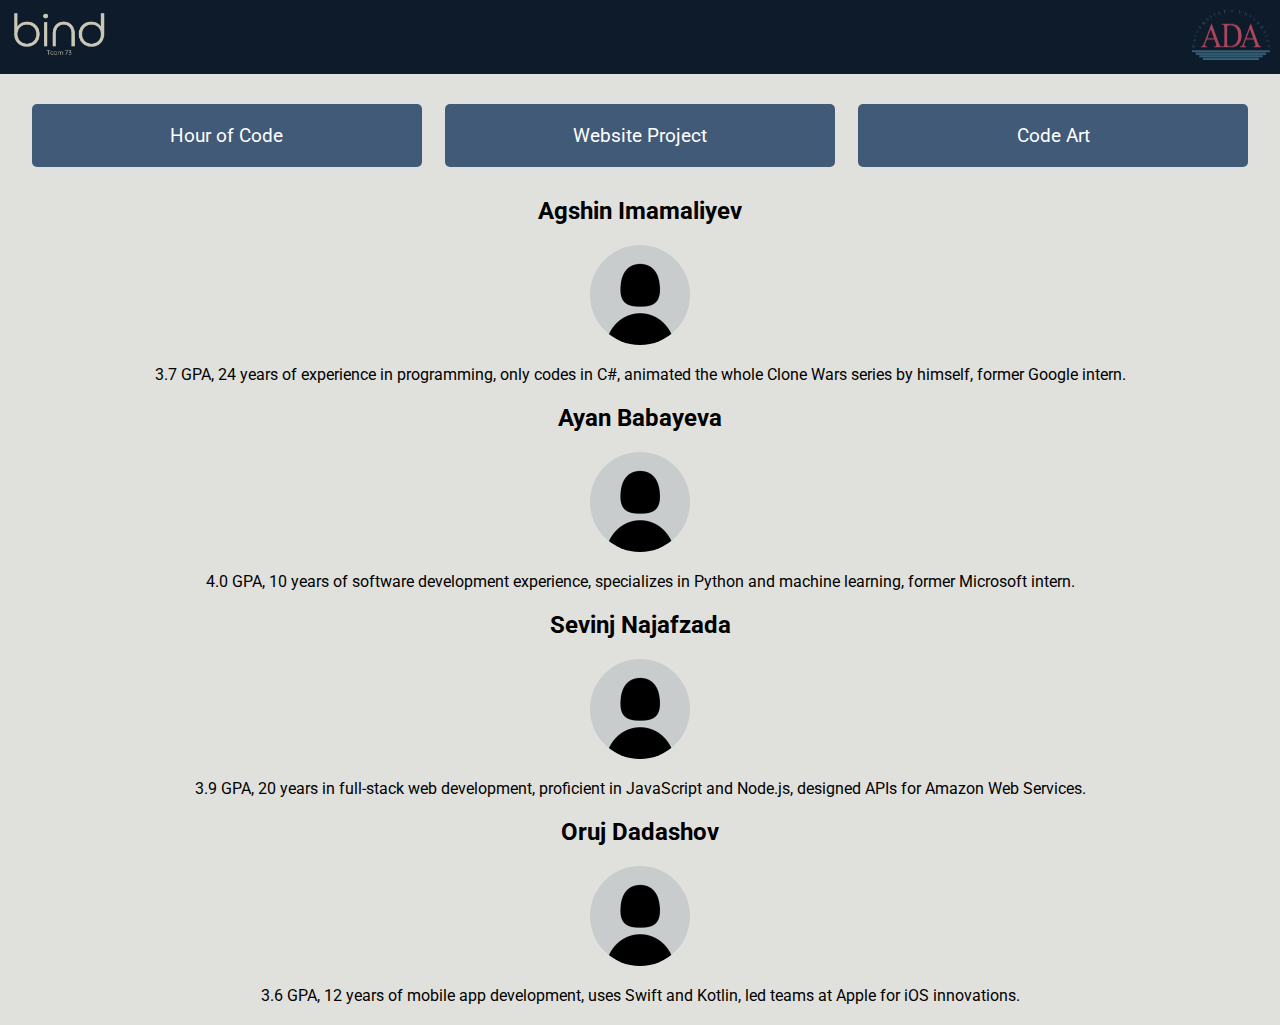
==== index.html @ dc4aba17 "changed the layout and the color scheme" ====
<!DOCTYPE html>
<html lang="en">
<head>
    <meta charset="UTF-8">
    <meta name="viewport" content="width=device-width, initial-scale=1.0">
    <link rel="stylesheet" href="styles.css">
    <title>ADA SITE hw</title>
</head>
<body>
    
    <div class="header">
        <a href="index.html">
            <img src="logo.png" alt="Logo" class="logo">
        </a>
        <a href="https://www.ada.edu.az/en" target="_blank">
            <img src="adalogo.png" alt="Ada Logo" class="ada-logo">
        </a>
    </div>
    
    <div class="container">
        <div class="box">
            <a href="hoc.html" style="color: white; text-decoration: none;">
                Hour of Code
            </a>
        </div>
        <div class="box">
            <a href="wp.html" style="color: white; text-decoration: none;">
                Website Project
            </a>
        </div>
        <div class="box">
            <a href="code-artist.html" style="color: white; text-decoration: none;">
                Code Art

            </a>
        </div>
    </div>
    
    <main>
        <div class="team-member">
            <h2><a href="https://codecademy.com/profiles/aqsin" style="text-decoration: none; color: inherit;">Agshin Imamaliyev</a></h2>
            <img src="pfp.jpg" alt="Agshin's Profile Picture" class="profile-pic">
            <p>3.7 GPA, 24 years of experience in programming, only codes in C#, animated the whole Clone Wars series by himself, former Google intern.</p>
        </div>
        <div class="team-member">
            <h2><a href="https://codecademy.com/profiles/aqsin" style="text-decoration: none; color: inherit;">Ayan Babayeva</a></h2>
            <img src="pfp.jpg" alt="Ayan's Profile Picture" class="profile-pic">
            <p>4.0 GPA, 10 years of software development experience, specializes in Python and machine learning, former Microsoft intern.</p>
        </div>
        <div class="team-member">
            <h2><a href="https://codecademy.com/profiles/aqsin" style="text-decoration: none; color: inherit;">Sevinj Najafzada</a></h2>
            <img src="pfp.jpg" alt="Sevinj's Profile Picture" class="profile-pic">
            <p>3.9 GPA, 20 years in full-stack web development, proficient in JavaScript and Node.js, designed APIs for Amazon Web Services.</p>
        </div>
        <div class="team-member">
            <h2><a href="https://codecademy.com/profiles/aqsin" style="text-decoration: none; color: inherit;">Oruj Dadashov</a></h2>
            <img src="pfp.jpg" alt="Oruj's Profile Picture" class="profile-pic">
            <p>3.6 GPA, 12 years of mobile app development, uses Swift and Kotlin, led teams at Apple for iOS innovations.</p>
        </div>
    </main>
    
</body>
</html>
---- styles.css ----
@import url('https://fonts.googleapis.com/css2?family=Roboto:wght@400;700&display=swap');

body {
    font-family: 'Roboto', sans-serif;
    margin: 0;
    padding: 0;
    background-color: #e0e1dd;
}

.header {
    display: flex;
    justify-content: space-between;
    align-items: center;
    padding: 10px;
    background-color: #0d1b2a;
}

.logo, .ada-logo {
    height: 50px;
}

.container {
    display: flex;
    justify-content: space-around;
    align-items: center;
    margin: 20px;
}

.box {
    background-color: #415a77;
    color: white;
    padding: 20px;
    margin: 10px;
    border-radius: 5px;
    text-align: center;
    flex: 0 0 350px;
    height: auto;
    font-size: 1.2em;
}

.box a {
    display: block;
    color: #e0e1dd;
    text-decoration: none;
    height: 100%;
    width: 100%;
}

.team-member {
    margin: 20px;
    text-align: center;
}

.profile-pic {
    width: 100px;
    border-radius: 50%;
}
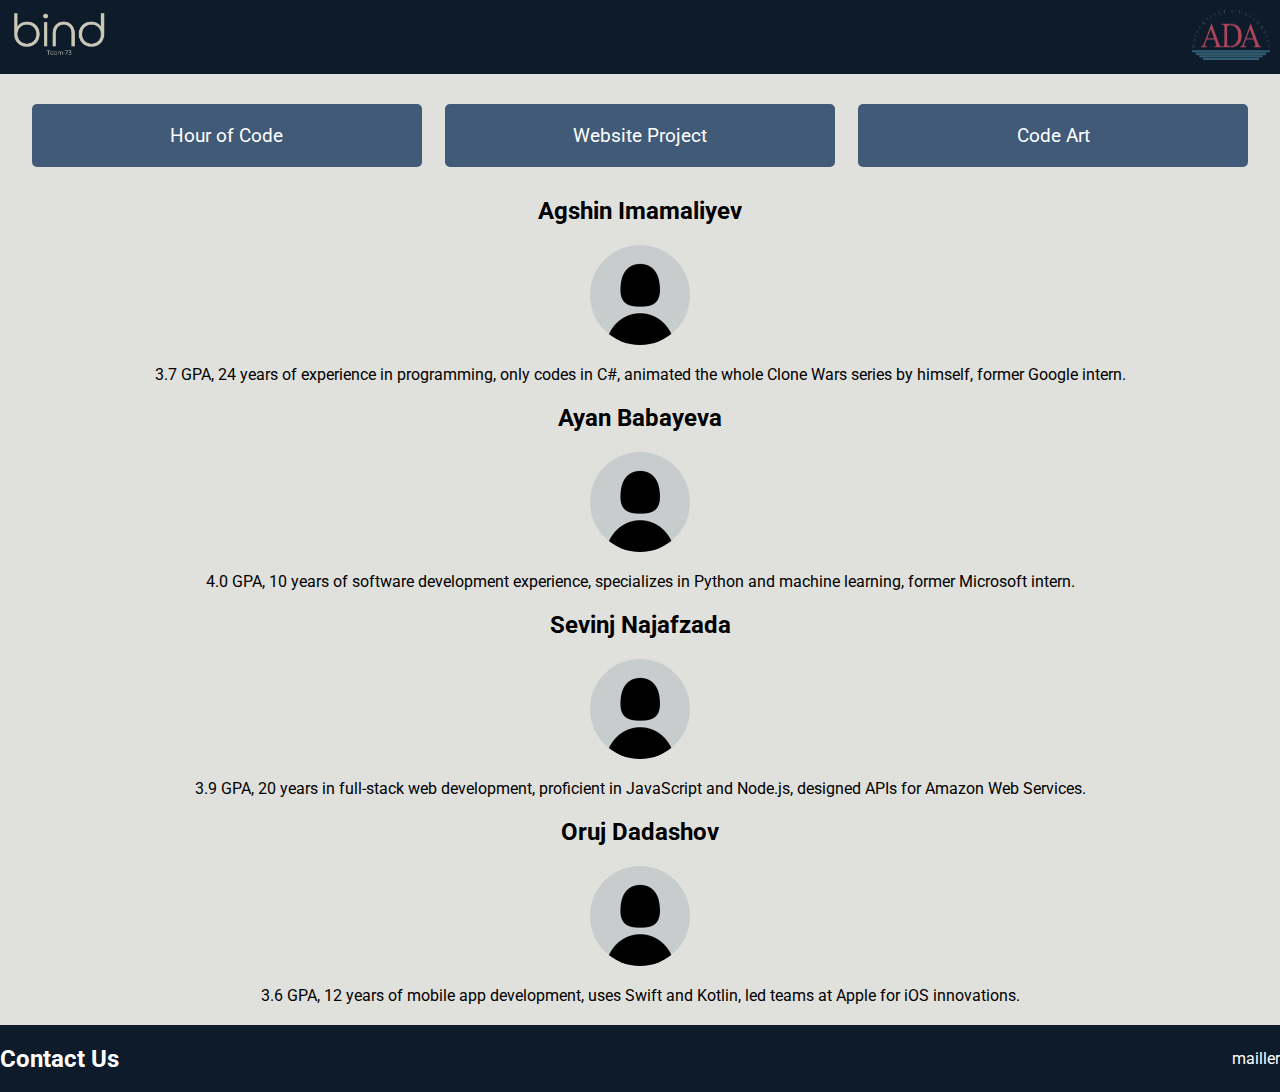
==== commit 10a0f86f: "added a footer(will adjust later)" ====
--- a/index.html
+++ b/index.html
@@ -38,26 +38,29 @@
     
     <main>
         <div class="team-member">
-            <h2><a href="https://codecademy.com/profiles/aqsin" style="text-decoration: none; color: inherit;">Agshin Imamaliyev</a></h2>
-            <img src="pfp.jpg" alt="Agshin's Profile Picture" class="profile-pic">
+            <h2><a href="https://www.codecademy.com/profiles/AgshinImamaliyev" style="text-decoration: none; color: inherit;">Agshin Imamaliyev</a></h2>
+            <img src="pfp.jpg"  class="profile-pic">
             <p>3.7 GPA, 24 years of experience in programming, only codes in C#, animated the whole Clone Wars series by himself, former Google intern.</p>
         </div>
         <div class="team-member">
-            <h2><a href="https://codecademy.com/profiles/aqsin" style="text-decoration: none; color: inherit;">Ayan Babayeva</a></h2>
-            <img src="pfp.jpg" alt="Ayan's Profile Picture" class="profile-pic">
+            <h2><a href="https://www.codecademy.com/profiles/AyanBabayeva" style="text-decoration: none; color: inherit;">Ayan Babayeva</a></h2>
+            <img src="pfp.jpg" class="profile-pic">
             <p>4.0 GPA, 10 years of software development experience, specializes in Python and machine learning, former Microsoft intern.</p>
         </div>
         <div class="team-member">
-            <h2><a href="https://codecademy.com/profiles/aqsin" style="text-decoration: none; color: inherit;">Sevinj Najafzada</a></h2>
-            <img src="pfp.jpg" alt="Sevinj's Profile Picture" class="profile-pic">
+            <h2><a href="https://codecademy.com/profiles/snajafzada" style="text-decoration: none; color: inherit;">Sevinj Najafzada</a></h2>
+            <img src="pfp.jpg" class="profile-pic">
             <p>3.9 GPA, 20 years in full-stack web development, proficient in JavaScript and Node.js, designed APIs for Amazon Web Services.</p>
         </div>
         <div class="team-member">
             <h2><a href="https://codecademy.com/profiles/aqsin" style="text-decoration: none; color: inherit;">Oruj Dadashov</a></h2>
-            <img src="pfp.jpg" alt="Oruj's Profile Picture" class="profile-pic">
+            <img src="pfp.jpg" class="profile-pic">
             <p>3.6 GPA, 12 years of mobile app development, uses Swift and Kotlin, led teams at Apple for iOS innovations.</p>
         </div>
     </main>
-    
+    <div class="footer">
+        <h2>Contact Us</h2>
+        <p>mailler</p>
+    </div>
 </body>
 </html>--- a/styles.css
+++ b/styles.css
@@ -54,4 +54,21 @@
 .profile-pic {
     width: 100px;
     border-radius: 50%;
+}
+
+.box {
+    transition: transform 0.3s, box-shadow 0.3s;
+}
+
+.box:hover {
+    transform: translateY(-5px);
+    box-shadow: 0 4px 15px rgba(0, 0, 0, 0.2);
+}
+
+.footer {
+    background-color: #0d1b2a; 
+    color: white; 
+    display: flex; 
+    justify-content: space-between; 
+    align-items: center; 
 }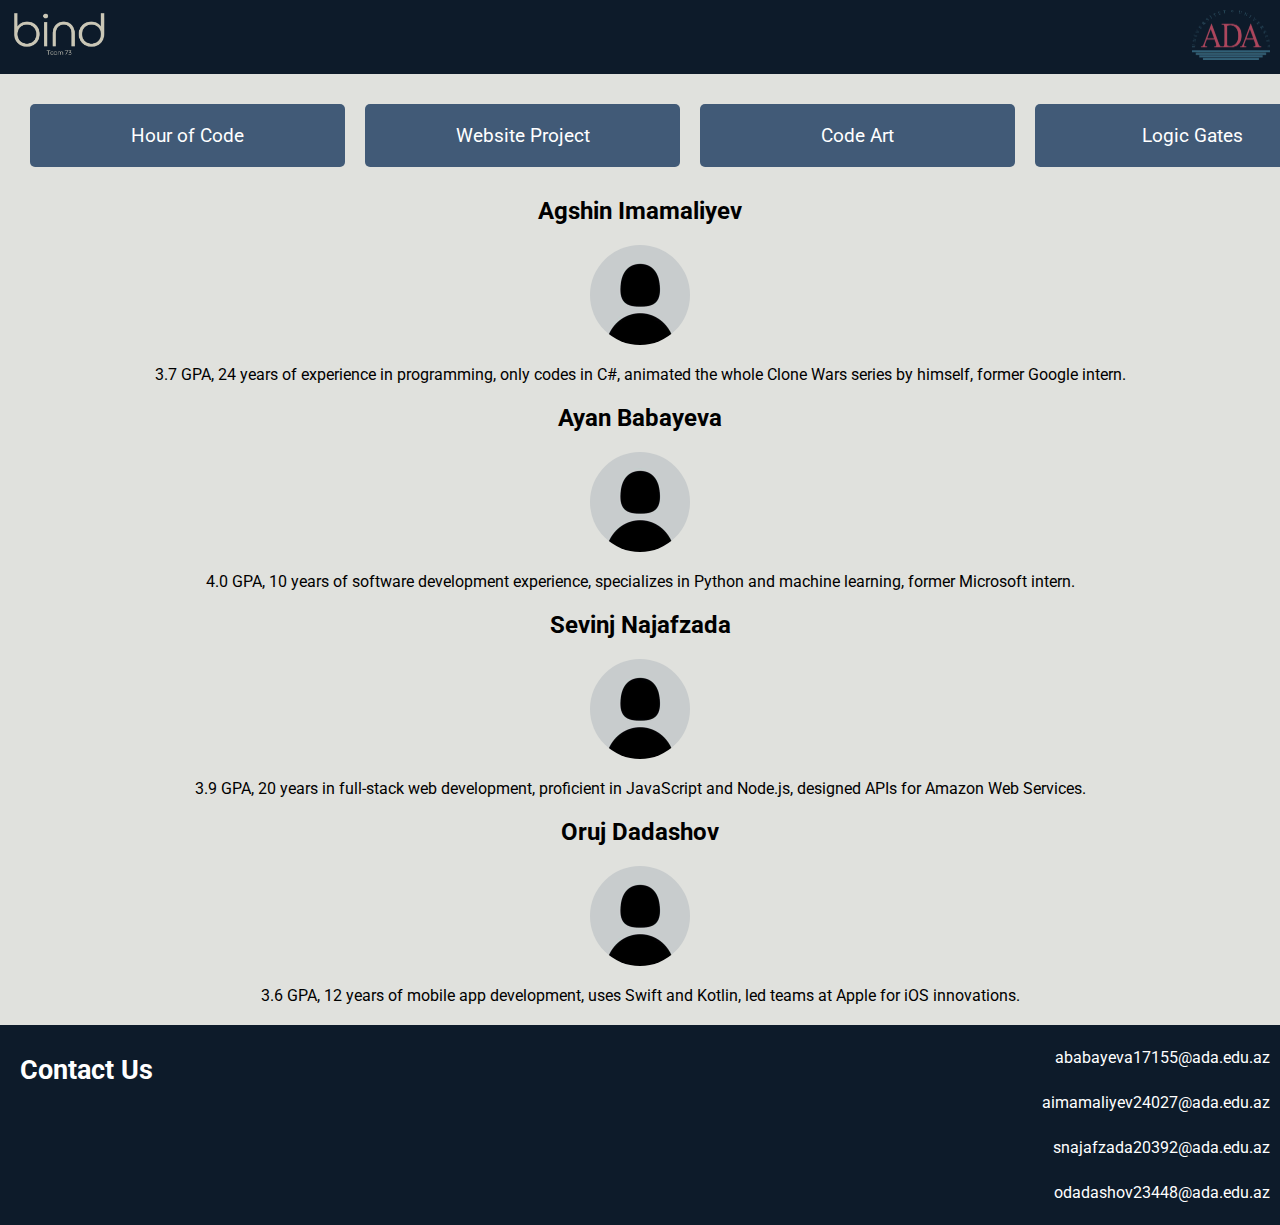
==== commit fc9a8616: "added stuff to the hoc part" ====
--- a/index.html
+++ b/index.html
@@ -34,6 +34,12 @@
 
             </a>
         </div>
+        <div class="box">
+            <a href="lgates.html" style="color: white; text-decoration: none;">
+                Logic Gates
+
+            </a>
+        </div>
     </div>
     
     <main>
@@ -60,7 +66,24 @@
     </main>
     <div class="footer">
         <h2>Contact Us</h2>
-        <p>mailler</p>
+        <div class="email-container">
+            <div class="email-item">
+                <p class="email">ababayeva17155@ada.edu.az</p>
+                <img src="pfp.jpg" class="profile-pic-hover">
+            </div>
+            <div class="email-item">
+                <p class="email">aimamaliyev24027@ada.edu.az</p>
+                <img src="pfp.jpg" class="profile-pic-hover">
+            </div>
+            <div class="email-item">
+                <p class="email">snajafzada20392@ada.edu.az</p>
+                <img src="pfp.jpg" class="profile-pic-hover">
+            </div>
+            <div class="email-item">
+                <p class="email">odadashov23448@ada.edu.az</p>
+                <img src="pfp.jpg" class="profile-pic-hover">
+            </div>
+        </div>
     </div>
 </body>
 </html>--- a/styles.css
+++ b/styles.css
@@ -33,7 +33,7 @@
     margin: 10px;
     border-radius: 5px;
     text-align: center;
-    flex: 0 0 350px;
+    flex: 0 0 275px;
     height: auto;
     font-size: 1.2em;
 }
@@ -68,7 +68,52 @@
 .footer {
     background-color: #0d1b2a; 
     color: white; 
-    display: flex; 
-    justify-content: space-between; 
-    align-items: center; 
-}+    padding: 10px; 
+    display: flex; /* Use flexbox for layout */
+    justify-content: space-between; /* Space between title and email container */
+    align-items: center; /* Center items vertically */
+}
+.footer h2 {
+    margin: -100px 0 10px 0; /* Negative margin to move it up */
+    font-size: 1.7em; /* Adjust font size to make it bigger */
+    padding-left: 10px;
+}
+
+.contact-title {
+    margin: -1; /* Remove default margin */
+    flex: 1; /* Allow title to take available space */
+}
+
+.email-container {
+    display: flex; /* Use flexbox for email items */
+    flex-direction: column; /* Stack email items vertically */
+    align-items: flex-end; /* Align email items to the right */
+}
+
+.email-item {
+    position: relative; 
+    margin: -3px 0; 
+}
+
+.profile-pic-hover {
+    display: none; 
+    position: absolute; 
+    top: 50%; 
+    left: -60px; /* Position to the left of the email */
+    transform: translateY(-50%); 
+    width: 50px; 
+    height: 50px; 
+    border-radius: 50%; 
+    box-shadow: 0 4px 10px rgba(0, 0, 0, 0.2); 
+}
+
+.email-item:hover .profile-pic-hover {
+    display: block; 
+}
+
+.imagess {
+    float: center; /* Float images to the right */
+    width: 40%; /* Adjust width as needed */
+    margin-left: 20px; /* Space between text and image */
+    margin-bottom: 20px; /* Space below the image */
+}
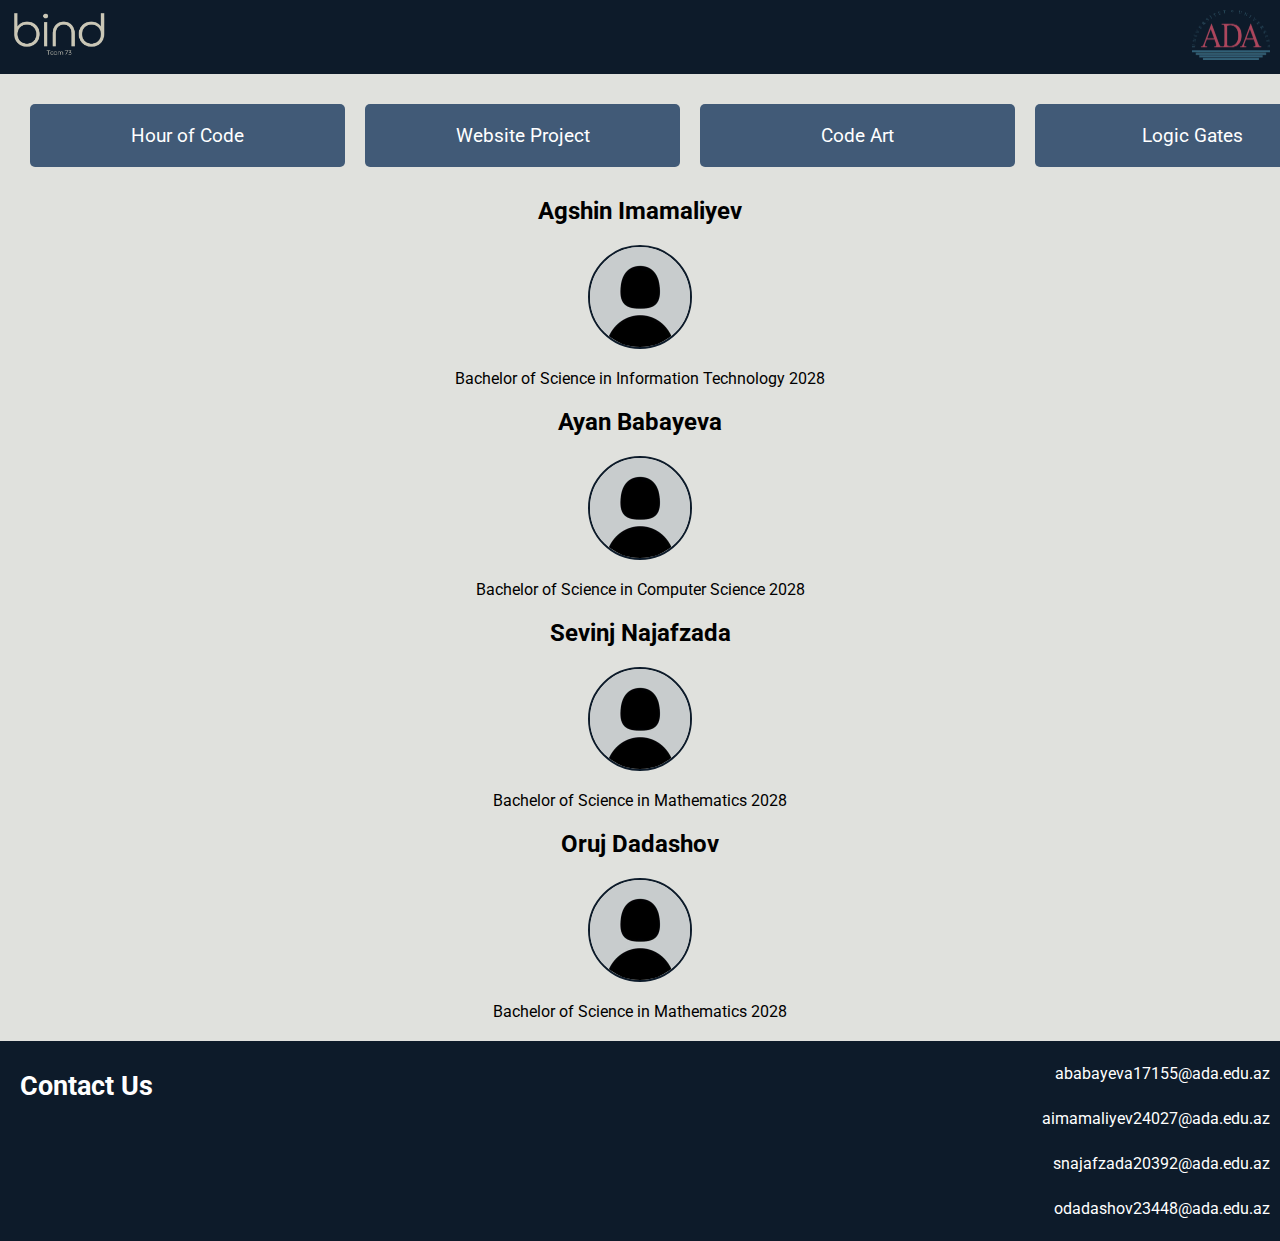
==== commit a57be851: "added normal descriptions" ====
--- a/index.html
+++ b/index.html
@@ -46,22 +46,22 @@
         <div class="team-member">
             <h2><a href="https://www.codecademy.com/profiles/AgshinImamaliyev" style="text-decoration: none; color: inherit;">Agshin Imamaliyev</a></h2>
             <img src="pfp.jpg"  class="profile-pic">
-            <p>3.7 GPA, 24 years of experience in programming, only codes in C#, animated the whole Clone Wars series by himself, former Google intern.</p>
+            <p>Bachelor of Science in Information Technology 2028</p>
         </div>
         <div class="team-member">
             <h2><a href="https://www.codecademy.com/profiles/AyanBabayeva" style="text-decoration: none; color: inherit;">Ayan Babayeva</a></h2>
             <img src="pfp.jpg" class="profile-pic">
-            <p>4.0 GPA, 10 years of software development experience, specializes in Python and machine learning, former Microsoft intern.</p>
+            <p>Bachelor of Science in Computer Science 2028</p>
         </div>
         <div class="team-member">
             <h2><a href="https://codecademy.com/profiles/snajafzada" style="text-decoration: none; color: inherit;">Sevinj Najafzada</a></h2>
             <img src="pfp.jpg" class="profile-pic">
-            <p>3.9 GPA, 20 years in full-stack web development, proficient in JavaScript and Node.js, designed APIs for Amazon Web Services.</p>
+            <p>Bachelor of Science in Mathematics 2028</p>
         </div>
         <div class="team-member">
-            <h2><a href="https://codecademy.com/profiles/aqsin" style="text-decoration: none; color: inherit;">Oruj Dadashov</a></h2>
+            <h2><a href="https://codecademy.com/profiles/oruj" style="text-decoration: none; color: inherit;">Oruj Dadashov</a></h2>
             <img src="pfp.jpg" class="profile-pic">
-            <p>3.6 GPA, 12 years of mobile app development, uses Swift and Kotlin, led teams at Apple for iOS innovations.</p>
+            <p>Bachelor of Science in Mathematics 2028</p>
         </div>
     </main>
     <div class="footer">
--- a/styles.css
+++ b/styles.css
@@ -54,6 +54,7 @@
 .profile-pic {
     width: 100px;
     border-radius: 50%;
+    border: 2px solid #0d1b2a;
 }
 
 .box {
@@ -69,25 +70,24 @@
     background-color: #0d1b2a; 
     color: white; 
     padding: 10px; 
-    display: flex; /* Use flexbox for layout */
-    justify-content: space-between; /* Space between title and email container */
-    align-items: center; /* Center items vertically */
+    display: flex; 
+    justify-content: space-between; 
+    align-items: center; 
 }
 .footer h2 {
-    margin: -100px 0 10px 0; /* Negative margin to move it up */
-    font-size: 1.7em; /* Adjust font size to make it bigger */
+    margin: -100px 0 10px 0; 
+    font-size: 1.7em; 
     padding-left: 10px;
 }
-
 .contact-title {
-    margin: -1; /* Remove default margin */
-    flex: 1; /* Allow title to take available space */
+    margin: -1; 
+    flex: 1; 
 }
 
 .email-container {
-    display: flex; /* Use flexbox for email items */
-    flex-direction: column; /* Stack email items vertically */
-    align-items: flex-end; /* Align email items to the right */
+    display: flex; 
+    flex-direction: column; 
+    align-items: flex-end; 
 }
 
 .email-item {
@@ -99,7 +99,7 @@
     display: none; 
     position: absolute; 
     top: 50%; 
-    left: -60px; /* Position to the left of the email */
+    left: -60px; 
     transform: translateY(-50%); 
     width: 50px; 
     height: 50px; 
@@ -112,8 +112,19 @@
 }
 
 .imagess {
-    float: center; /* Float images to the right */
-    width: 40%; /* Adjust width as needed */
-    margin-left: 20px; /* Space between text and image */
-    margin-bottom: 20px; /* Space below the image */
+    float: center; 
+    width: 40%; 
+    margin-left: 20px; 
+    margin-bottom: 20px; 
 }
+
+.profile-pic {
+    width: 100px;
+    border-radius: 50%;
+    transition: transform 0.3s ease; 
+    border: 2px solid #0d1b2a;
+}
+
+.profile-pic:hover {
+    transform: scale(1.1); 
+}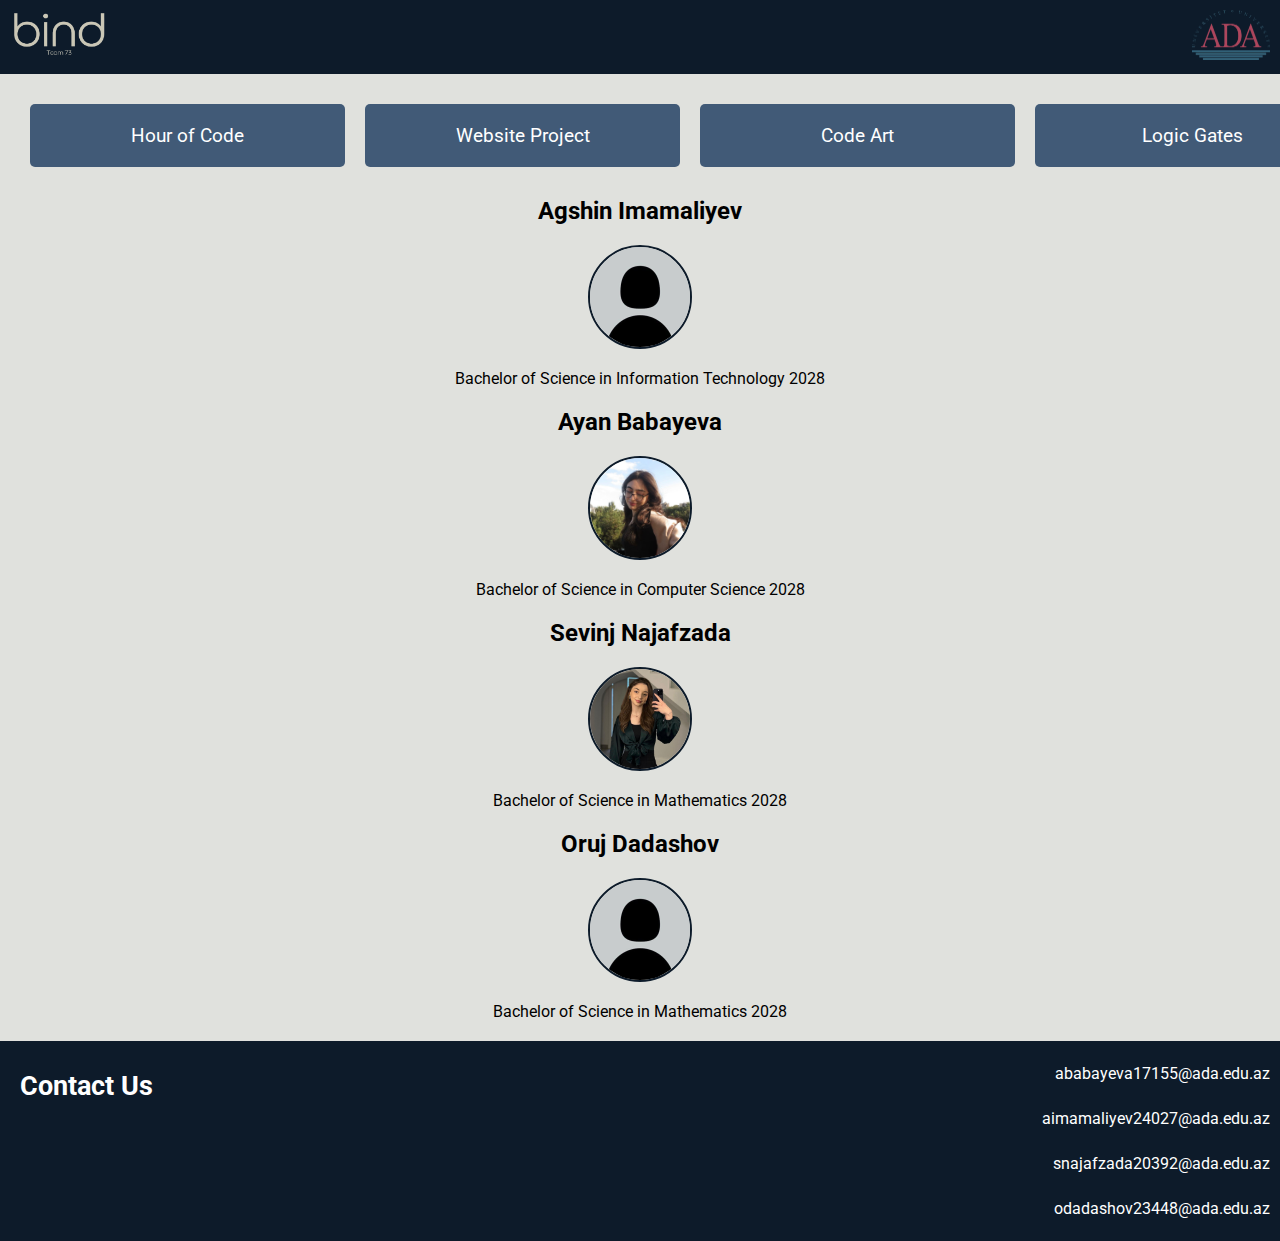
==== commit 5a5d7b3d: "added real pfps" ====
--- a/index.html
+++ b/index.html
@@ -50,12 +50,12 @@
         </div>
         <div class="team-member">
             <h2><a href="https://www.codecademy.com/profiles/AyanBabayeva" style="text-decoration: none; color: inherit;">Ayan Babayeva</a></h2>
-            <img src="pfp.jpg" class="profile-pic">
+            <img src="ayan.jpeg" class="profile-pic">
             <p>Bachelor of Science in Computer Science 2028</p>
         </div>
         <div class="team-member">
             <h2><a href="https://codecademy.com/profiles/snajafzada" style="text-decoration: none; color: inherit;">Sevinj Najafzada</a></h2>
-            <img src="pfp.jpg" class="profile-pic">
+            <img src="sevinj.jpeg" class="profile-pic">
             <p>Bachelor of Science in Mathematics 2028</p>
         </div>
         <div class="team-member">
@@ -69,7 +69,7 @@
         <div class="email-container">
             <div class="email-item">
                 <p class="email">ababayeva17155@ada.edu.az</p>
-                <img src="pfp.jpg" class="profile-pic-hover">
+                <img src="ayan.jpeg" class="profile-pic-hover">
             </div>
             <div class="email-item">
                 <p class="email">aimamaliyev24027@ada.edu.az</p>
@@ -77,7 +77,7 @@
             </div>
             <div class="email-item">
                 <p class="email">snajafzada20392@ada.edu.az</p>
-                <img src="pfp.jpg" class="profile-pic-hover">
+                <img src="sevinj.jpeg" class="profile-pic-hover">
             </div>
             <div class="email-item">
                 <p class="email">odadashov23448@ada.edu.az</p>
--- a/styles.css
+++ b/styles.css
@@ -53,6 +53,7 @@
 
 .profile-pic {
     width: 100px;
+    height: 100px;
     border-radius: 50%;
     border: 2px solid #0d1b2a;
 }
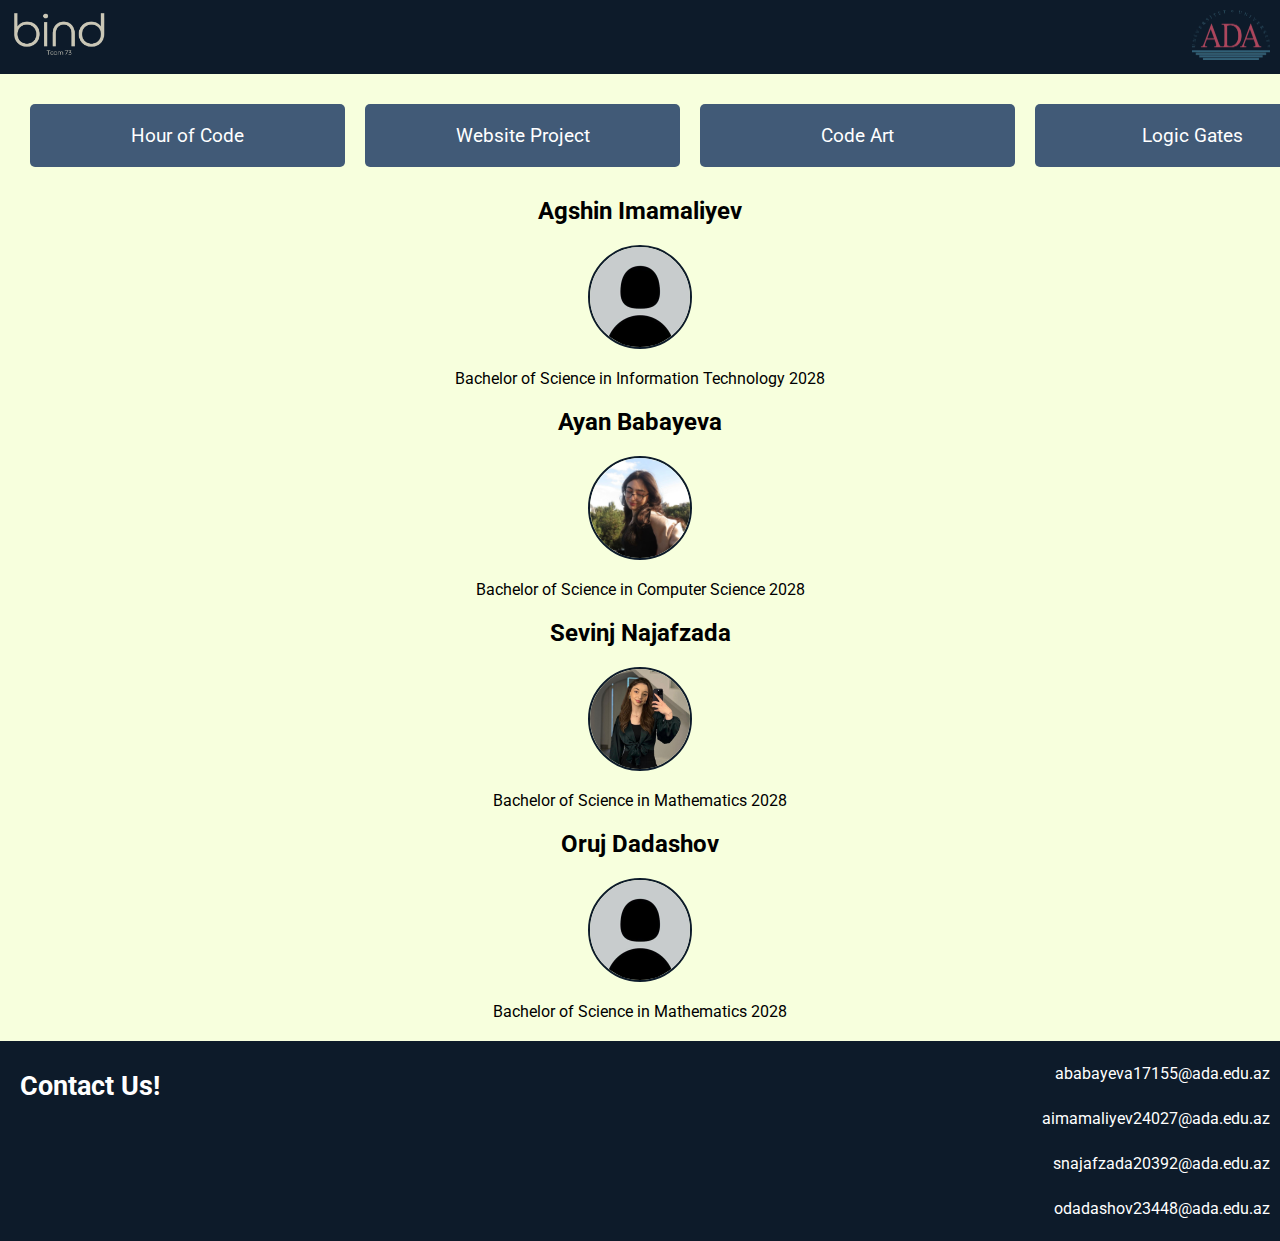
==== commit cd5cc8e2: "fixed some mistakes" ====
--- a/index.html
+++ b/index.html
@@ -7,13 +7,12 @@
     <title>ADA SITE hw</title>
 </head>
 <body>
-    
     <div class="header">
         <a href="index.html">
-            <img src="logo.png" alt="Logo" class="logo">
+            <img src="logo.png"  class="logo">
         </a>
         <a href="https://www.ada.edu.az/en" target="_blank">
-            <img src="adalogo.png" alt="Ada Logo" class="ada-logo">
+            <img src="adalogo.png" class="ada-logo">
         </a>
     </div>
     
@@ -65,7 +64,7 @@
         </div>
     </main>
     <div class="footer">
-        <h2>Contact Us</h2>
+        <h2>Contact Us!</h2>
         <div class="email-container">
             <div class="email-item">
                 <p class="email">ababayeva17155@ada.edu.az</p>
--- a/styles.css
+++ b/styles.css
@@ -4,7 +4,7 @@
     font-family: 'Roboto', sans-serif;
     margin: 0;
     padding: 0;
-    background-color: #e0e1dd;
+    background-color: #f7ffdd;
 }
 
 .header {
@@ -75,6 +75,7 @@
     justify-content: space-between; 
     align-items: center; 
 }
+
 .footer h2 {
     margin: -100px 0 10px 0; 
     font-size: 1.7em; 
